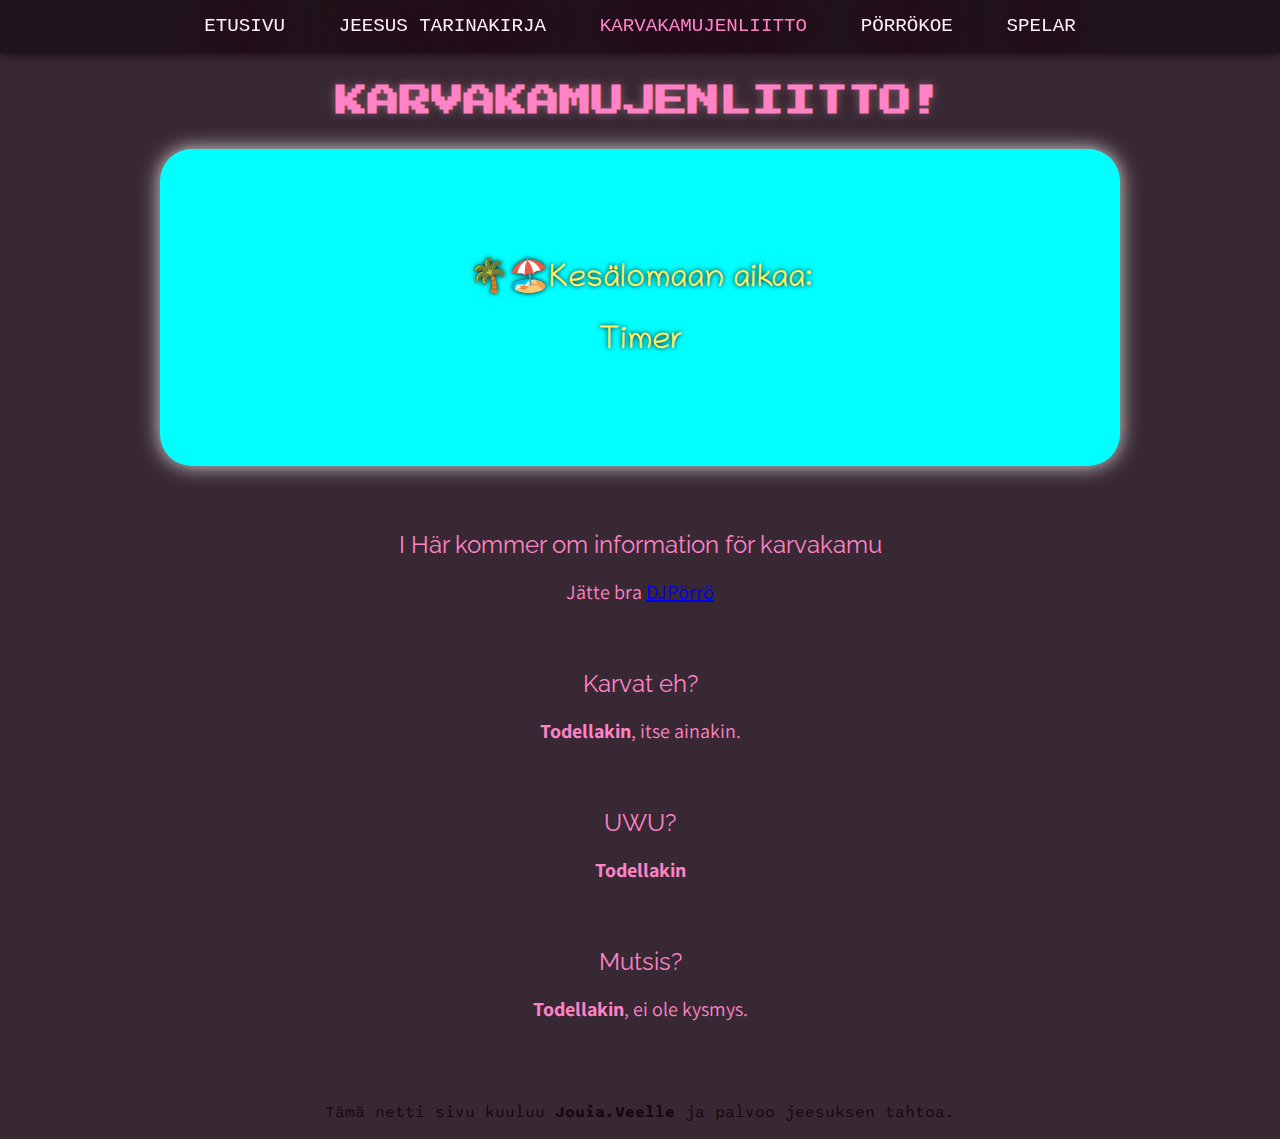
==== karvakamujenliitto.html @ 15659dae "kesälomalaskin 1.0" ====
<!DOCTYPE html>
<html lang="en">
<head>
    <meta charset="UTF-8">
    <meta http-equiv="X-UA-Compatible" content="IE=edge">
    <meta name="viewport" content="width=device-width, initial-scale=1.0">
    <meta name="color-scheme" content="light dark">
    <link rel="stylesheet" type="text/css" href="css/main.css">
    <link rel="stylesheet" type="text/css" href="css/karvakamujenliitto.css">
    <link rel="shortcut icon" type="image/png" href="images/joiav_icon.png" sizes="100x100">
    <title>Jouia.V - KARVAKAMUJENLIITTO</title>
</head>

<body onload="unfadeContent()">
    
    <header id="navbar">
        <div class="navbar">
            <ul class="navbar">
                <li class="navbar"><a href="index.html" id="a_navbar" class="a navbar" data-value="ETUSIVU">ETUSIVU</a></li>
                <li class="navbar"><a href="jeesusKirja.html" id="a_navbar" class="a navbar" data-value="JEESUS TARINAKIRJA">JEESUS TARINAKIRJA</a></li>
                <li class="navbar"><a href="karvakamujenliitto.html" id="a_navbar" class="a navbar active" data-value="KARVAKAMUJENLIITTO">KARVAKAMUJENLIITTO</a></li>
                <li class="navbar"><a href="PörröKoe.html" id="a_navbar" class="a navbar" data-value="PÖRRÖKOE">PÖRRÖKOE</a></li>
                <li class="navbar"><a href="Pelit.html" id="a_navbar" class="a navbar" data-value="SPELAR">SPELAR</a></li>
            </ul>
        </div>
    </header>
    
    <content>
        <h1>KARVAKAMUJENLIITTO!</h1>
        <div class="loma-laskin">
            <h2 class="timer text"><a class="emoji">🌴🏖️</a>Kesälomaan aikaa:</h2>
        <h2 class="timer counter" id="timer">Timer</h2>
        </div>

        <div class="container">
            <h2>I Här kommer om information för karvakamu</h2>
            <p class="keskitä">Jätte bra <a href="kamujenliitto/DJPörrö/DJ_Pörrö.html">DJPörrö</a></p>
        </div>
        <div class="container">
            <h2>Karvat eh?</h2>
            <p class="keskitä"><b>Todellakin</b>, itse ainakin.</p>
        </div>
        <div class="container">
            <h2>UWU?</h2>
            <p class="keskitä"><b>Todellakin</b></p>
        </div>
        <div class="container">
            <h2>Mutsis?</h2>
            <p class="keskitä"><b>Todellakin</b>, ei ole kysmys.</p>
        </div>

    </content>

    <footer>
        <p>Tämä netti sivu kuuluu <b>Jouia.Veelle</b> ja palvoo jeesuksen tahtoa.</p>
    </footer>
</body>

<script src="javascript/karvakamujenliitto.js"></script>
<script src="javascript/main.js"></script>
</html>
---- css/main.css ----
/* FONTS */
@import url('https://fonts.googleapis.com/css2?family=Assistant:wght@200;300&family=Playfair+Display&display=swap');
@import url('https://fonts.googleapis.com/css2?family=Press+Start+2P&display=swap');
@import url('https://fonts.googleapis.com/css2?family=Sono&display=swap');
@import url('https://fonts.googleapis.com/css2?family=Raleway:wght@200&display=swap');

/* MAIN CONTENT */
/* NAVBAR ------------------------------------------------- */
div.navbar {
    background-color: #20141c;
    margin: 0;
    margin-bottom: 2em;
    padding: 0;
    display: flex;
    justify-content: space-around;  
    box-shadow: 0 0 10px #13010d;
}

ul.navbar {
    display: flex;
    margin: 0;
    padding: 0;
}

li.navbar {
    display: flex;
    margin: 0em;
    padding: 0em;
}

a.navbar {
    font-family: "Space mono", monospace;
    transition: color 0.8s ease 0s, text-shadow 0.7s ease 0s;
    display: block;
    margin: 0em;
    padding: 1.4em;
    padding-bottom: 0.8em;
    padding-top: 0.8em;
    list-style-position: inside;
    border: none;
    font-size: 1.2em;
}

a.navbar:link {
    color: #FFF2F9;
    text-decoration: none;
    background-color: #20141c;
    text-shadow: 0 0 50px #A91079;
}

a.navbar:visited {
    color: #FFF2F9;
    text-shadow: 0 0 10px #A91079;
    text-decoration: none;
    background-color: #20141c;
}

a.navbar:hover {
    color: #FE83C6;
    text-decoration: none;
    background-color: #20141c;
    text-shadow: 0 0 10px #FE83C6;
    /* font-size: 1.3em; */
}

a.navbar:active {
    color: rgb(99, 6, 102);
    text-decoration: none;
    background-color: #20141c;
}

/* Current Page NAVBAR */

a.active:link {
    color: #FE83C6;
    text-decoration: none;
    background-color: #20141c;
}

a.active:visited {
    color: #FE83C6;
    text-decoration: none;
    background-color: #20141c;
}


/* BODY ------------------------------------------------- */

header {
    margin: 0;
    padding: 0;
    background-color: none;
    font-family: "Assistant", serif;
    position: sticky;
    top: 0px;
    transition: top 0.3s;
}

body {
    background-color: #382833;
    font-family: "Assistant", serif;
    color: #FE83C6;
    padding: 0;
    margin: 0;
    background-image: url("../images/main_BG_1.png");
    background-attachment: fixed;
}

h1 {
    font-family: 'Press Start 2P', serif;
    text-align: center;
    text-shadow: 0 0 10px #855c71;
}

h2 {
    font-family: 'Raleway', sans-serif;
    text-align: center;
    font-weight: 400;
}

.container {
    margin-left: 15em;
    margin-right: 15em;
    margin-top: 4em;
}
@media only screen and (max-width: 800px) {
    .container {
        margin-left: auto;
        margin-right: auto;
    }
  }

.img-container {
    display: flex;
    justify-content: center;
    margin: 0;
    padding: 0;
}

.container img {
    height: 10em;
    border-radius: 1.5em;
    border-style: solid;
    border-color: #20141c;
    border-width: 0.2em;
    padding: 0;
    margin-right: 1em;
    box-shadow: 0 0 20px #20141c;
}  

.container h2 {
    text-align: center;
}

.container p {
    font-size: 20px;
}

footer {
    margin-top: 5em;
}

footer p {
    color: #160912;
    text-align: center;
    font-family: 'Sono', sans-serif;
}


/* SCROLLBAR  ------------------------------------------------------------------ */
::-webkit-scrollbar {
    width: 1.4em;
}

::-webkit-scrollbar-track {
    background-color: #160912;
}

::-webkit-scrollbar-thumb {
    border: 0.22em solid #160912;
    border-right: 0.15em;
    background-color: #382833;
}
::-webkit-scrollbar-thumb:hover {
    background-color: #855c71;
}


/* Content load animation -------------------------------------------------------------- */

content {
    opacity: 0;
    /* transition: opacity 3s ease-out; */
}
    /* animation-name: content-load;
    animation-timing-function: ease-out;
    animation-duration: 1s;
    animation-fill-mode: forwards;
    display: block;
}

@keyframes content-load {
    0% {
        opacity: 0;
    }
    100% {
        opacity: 1;
    }
} */
---- css/karvakamujenliitto.css ----
@import url('https://fonts.googleapis.com/css2?family=Press+Start+2P&display=swap');
@import url('https://fonts.googleapis.com/css2?family=Chilanka&display=swap');
@import url('https://fonts.googleapis.com/css2?family=Berkshire+Swash&display=swap');

h1 {
    margin-bottom: 1em;
}

.keskitä {
    text-align: center;
}

.timer, .text {
    font-family: 'Chilanka', serif;
    font-size: 2em;
    color:rgb(255, 240, 102);
    text-shadow: 0 0 5px black;
}

.emoji {
    font-family: 'Berkshire Swash', serif;
}

.loma-laskin {
    background-color: aqua;
    margin: 0 10em;
    padding: 5em 0;
    border-radius: 2em;
    box-shadow: 0 0 20px 0 rgb(223, 223, 223);
}
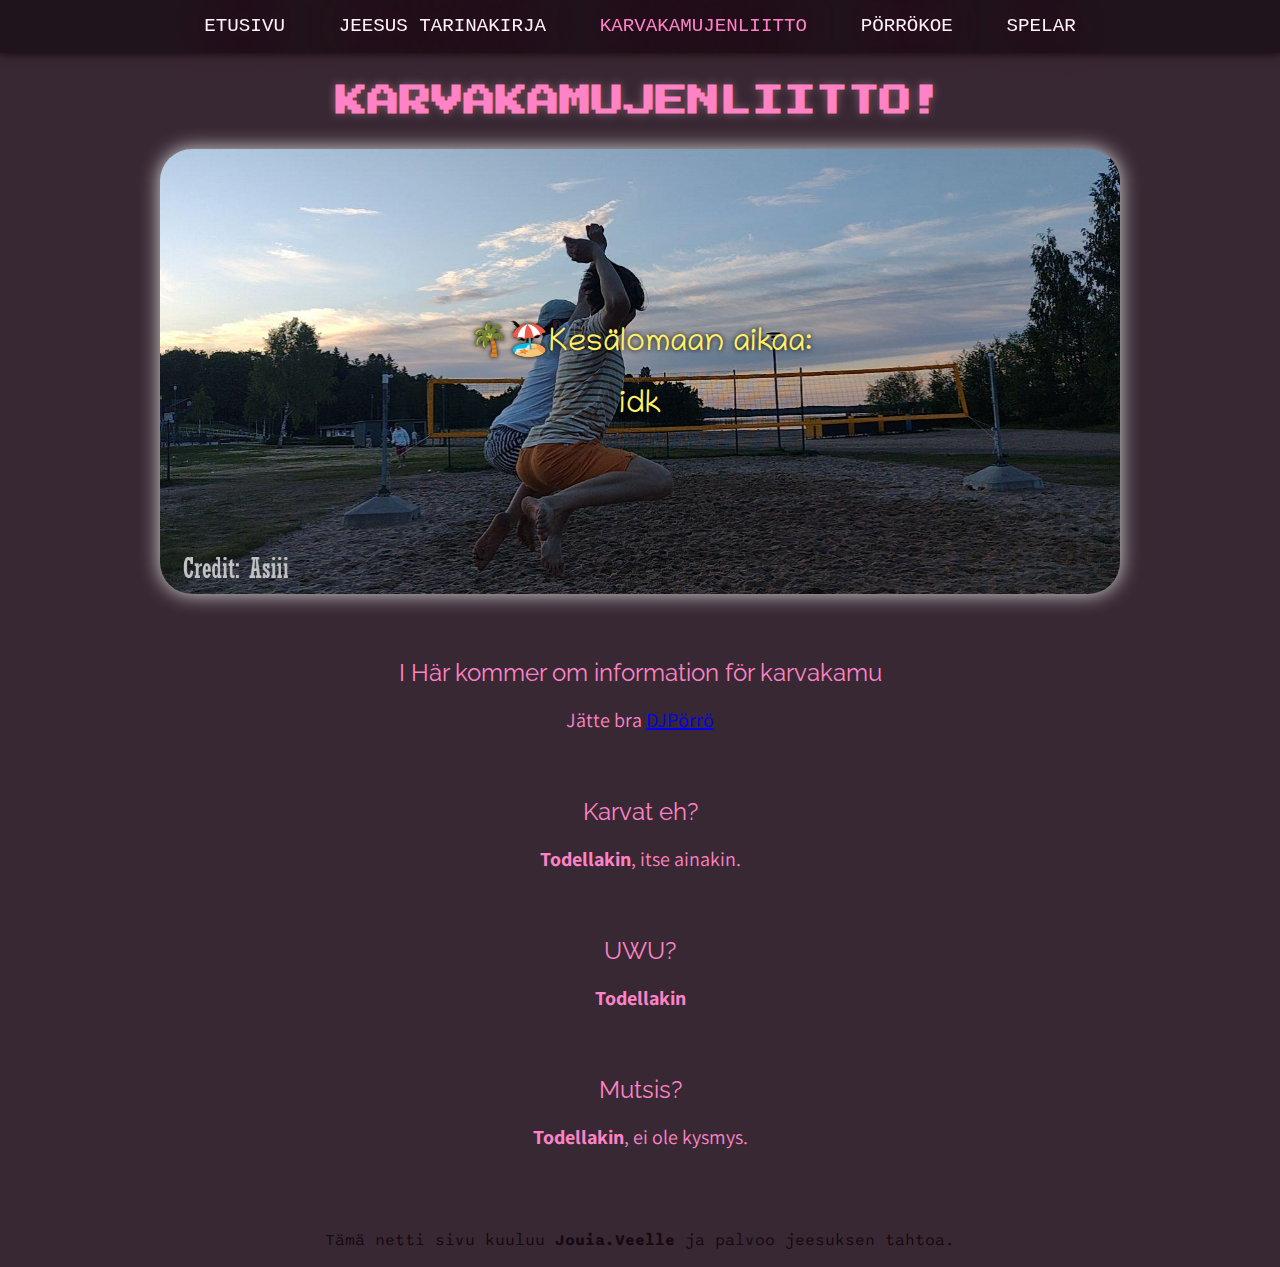
==== commit 715238fd: "kesälomatimer 2.0" ====
--- a/karvakamujenliitto.html
+++ b/karvakamujenliitto.html
@@ -29,7 +29,7 @@
         <h1>KARVAKAMUJENLIITTO!</h1>
         <div class="loma-laskin">
             <h2 class="timer text"><a class="emoji">🌴🏖️</a>Kesälomaan aikaa:</h2>
-        <h2 class="timer counter" id="timer">Timer</h2>
+            <h2 class="timer counter" id="timer">idk</h2>
         </div>
 
         <div class="container">
--- a/css/karvakamujenliitto.css
+++ b/css/karvakamujenliitto.css
@@ -24,8 +24,11 @@
 
 .loma-laskin {
     background-color: aqua;
+    background-image: url("/images/kesäloma_kuva.png");
+    background-size: cover;
+    background-position: center;
     margin: 0 10em;
-    padding: 5em 0;
+    padding: 9em 0;
     border-radius: 2em;
     box-shadow: 0 0 20px 0 rgb(223, 223, 223);
 }
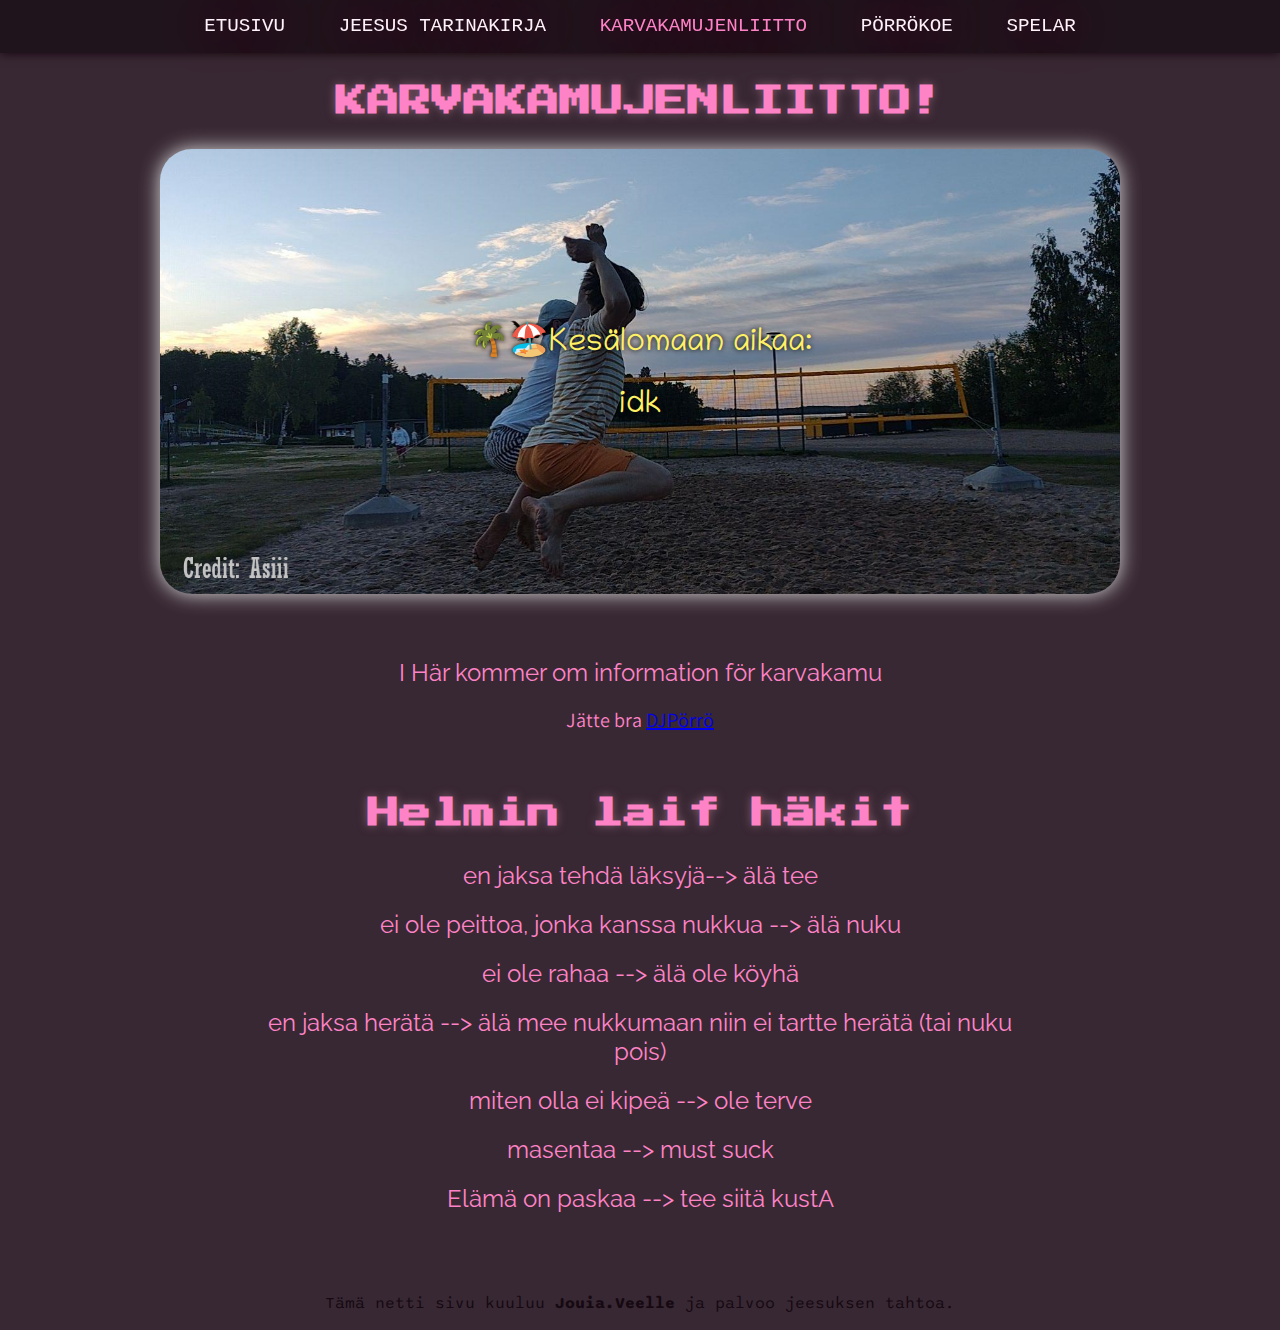
==== commit b847bdc8: "Helimn juttu" ====
--- a/karvakamujenliitto.html
+++ b/karvakamujenliitto.html
@@ -37,17 +37,16 @@
             <p class="keskitä">Jätte bra <a href="kamujenliitto/DJPörrö/DJ_Pörrö.html">DJPörrö</a></p>
         </div>
         <div class="container">
-            <h2>Karvat eh?</h2>
-            <p class="keskitä"><b>Todellakin</b>, itse ainakin.</p>
+            <h1>Helmin laif häkit</h1>
+            <h2 class="keskitä">en jaksa tehdä läksyjä--> älä tee</h2>
+            <h2 class="keskitä">ei ole peittoa, jonka kanssa nukkua --> älä nuku</h2>
+            <h2 class="keskitä">ei ole rahaa --> älä ole köyhä</h2>
+            <h2 class="keskitä">en jaksa herätä --> älä mee nukkumaan niin ei tartte herätä (tai nuku pois)</h2>
+            <h2 class="keskitä">miten olla ei kipeä --> ole terve</h2>
+            <h2 class="keskitä">masentaa --> must suck</h2>
+            <h2 class="keskitä">Elämä on paskaa --> tee siitä kustA</h2>
         </div>
-        <div class="container">
-            <h2>UWU?</h2>
-            <p class="keskitä"><b>Todellakin</b></p>
-        </div>
-        <div class="container">
-            <h2>Mutsis?</h2>
-            <p class="keskitä"><b>Todellakin</b>, ei ole kysmys.</p>
-        </div>
+        
 
     </content>
 
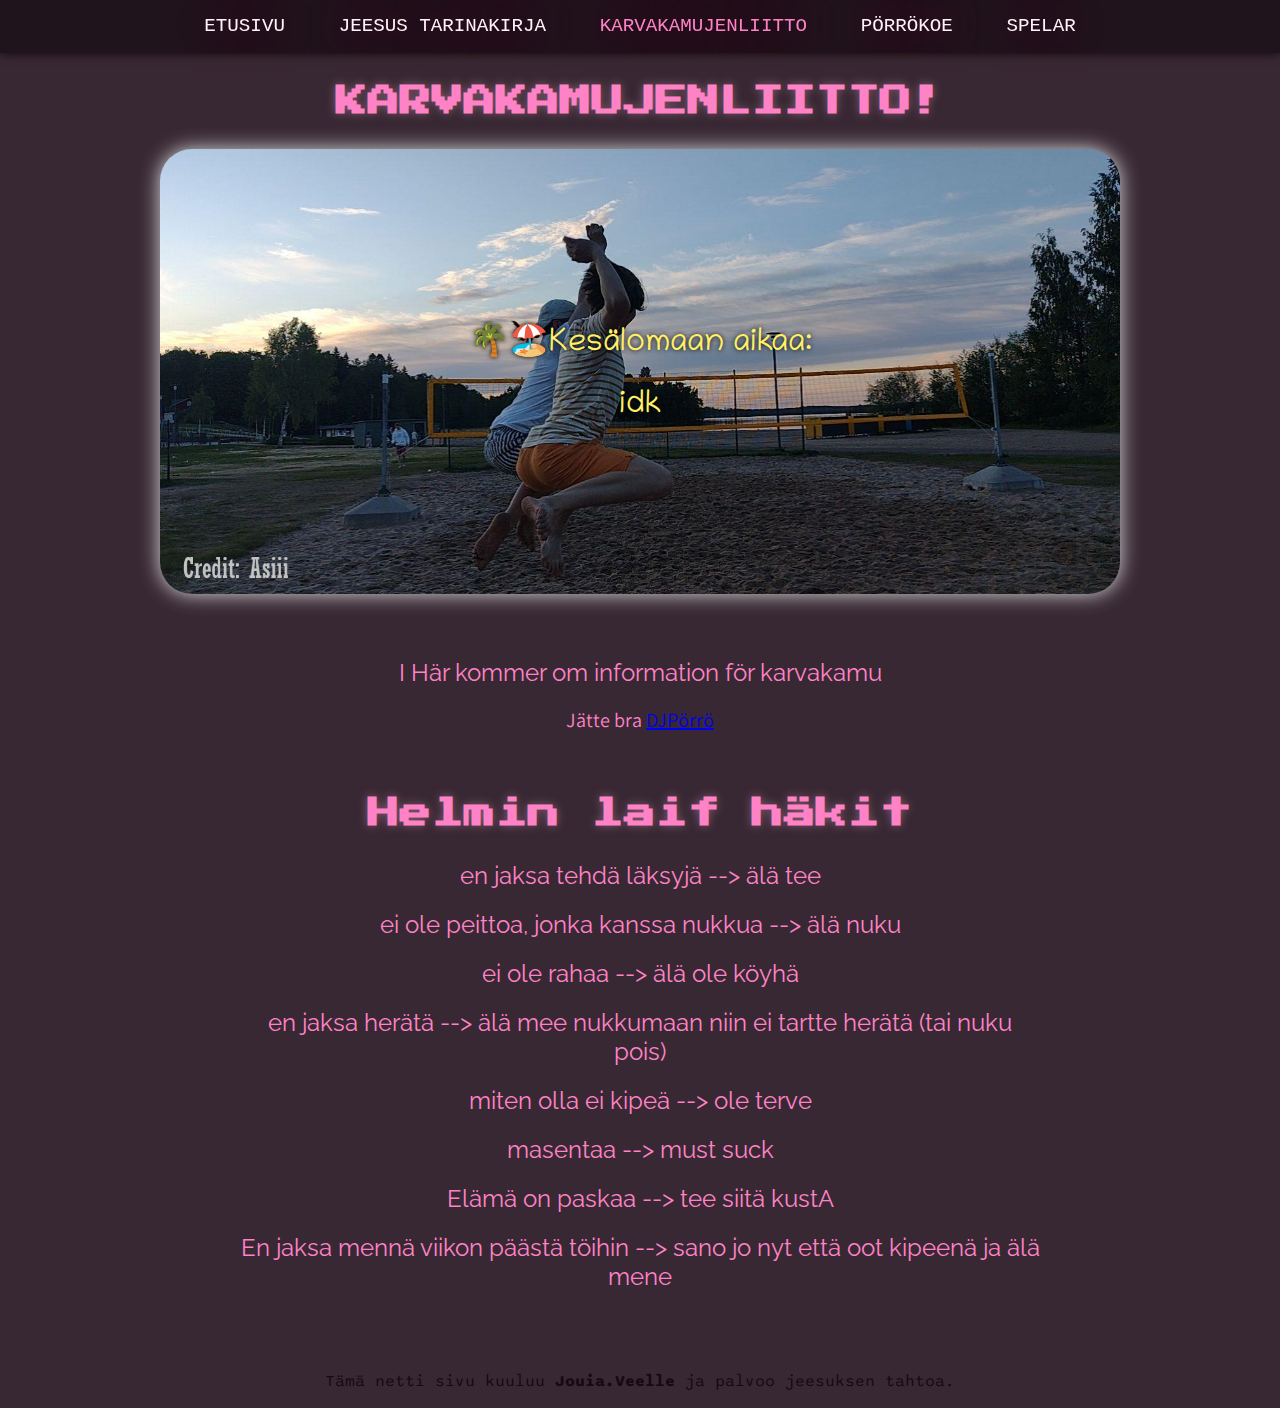
==== commit 76dd4b73: "kesäloma add" ====
--- a/karvakamujenliitto.html
+++ b/karvakamujenliitto.html
@@ -38,13 +38,14 @@
         </div>
         <div class="container">
             <h1>Helmin laif häkit</h1>
-            <h2 class="keskitä">en jaksa tehdä läksyjä--> älä tee</h2>
+            <h2 class="keskitä">en jaksa tehdä läksyjä --> älä tee</h2>
             <h2 class="keskitä">ei ole peittoa, jonka kanssa nukkua --> älä nuku</h2>
             <h2 class="keskitä">ei ole rahaa --> älä ole köyhä</h2>
             <h2 class="keskitä">en jaksa herätä --> älä mee nukkumaan niin ei tartte herätä (tai nuku pois)</h2>
             <h2 class="keskitä">miten olla ei kipeä --> ole terve</h2>
             <h2 class="keskitä">masentaa --> must suck</h2>
             <h2 class="keskitä">Elämä on paskaa --> tee siitä kustA</h2>
+            <h2 class="keskitä">En jaksa mennä viikon päästä töihin --> sano jo nyt että oot kipeenä ja älä mene</h2>
         </div>
         
 
